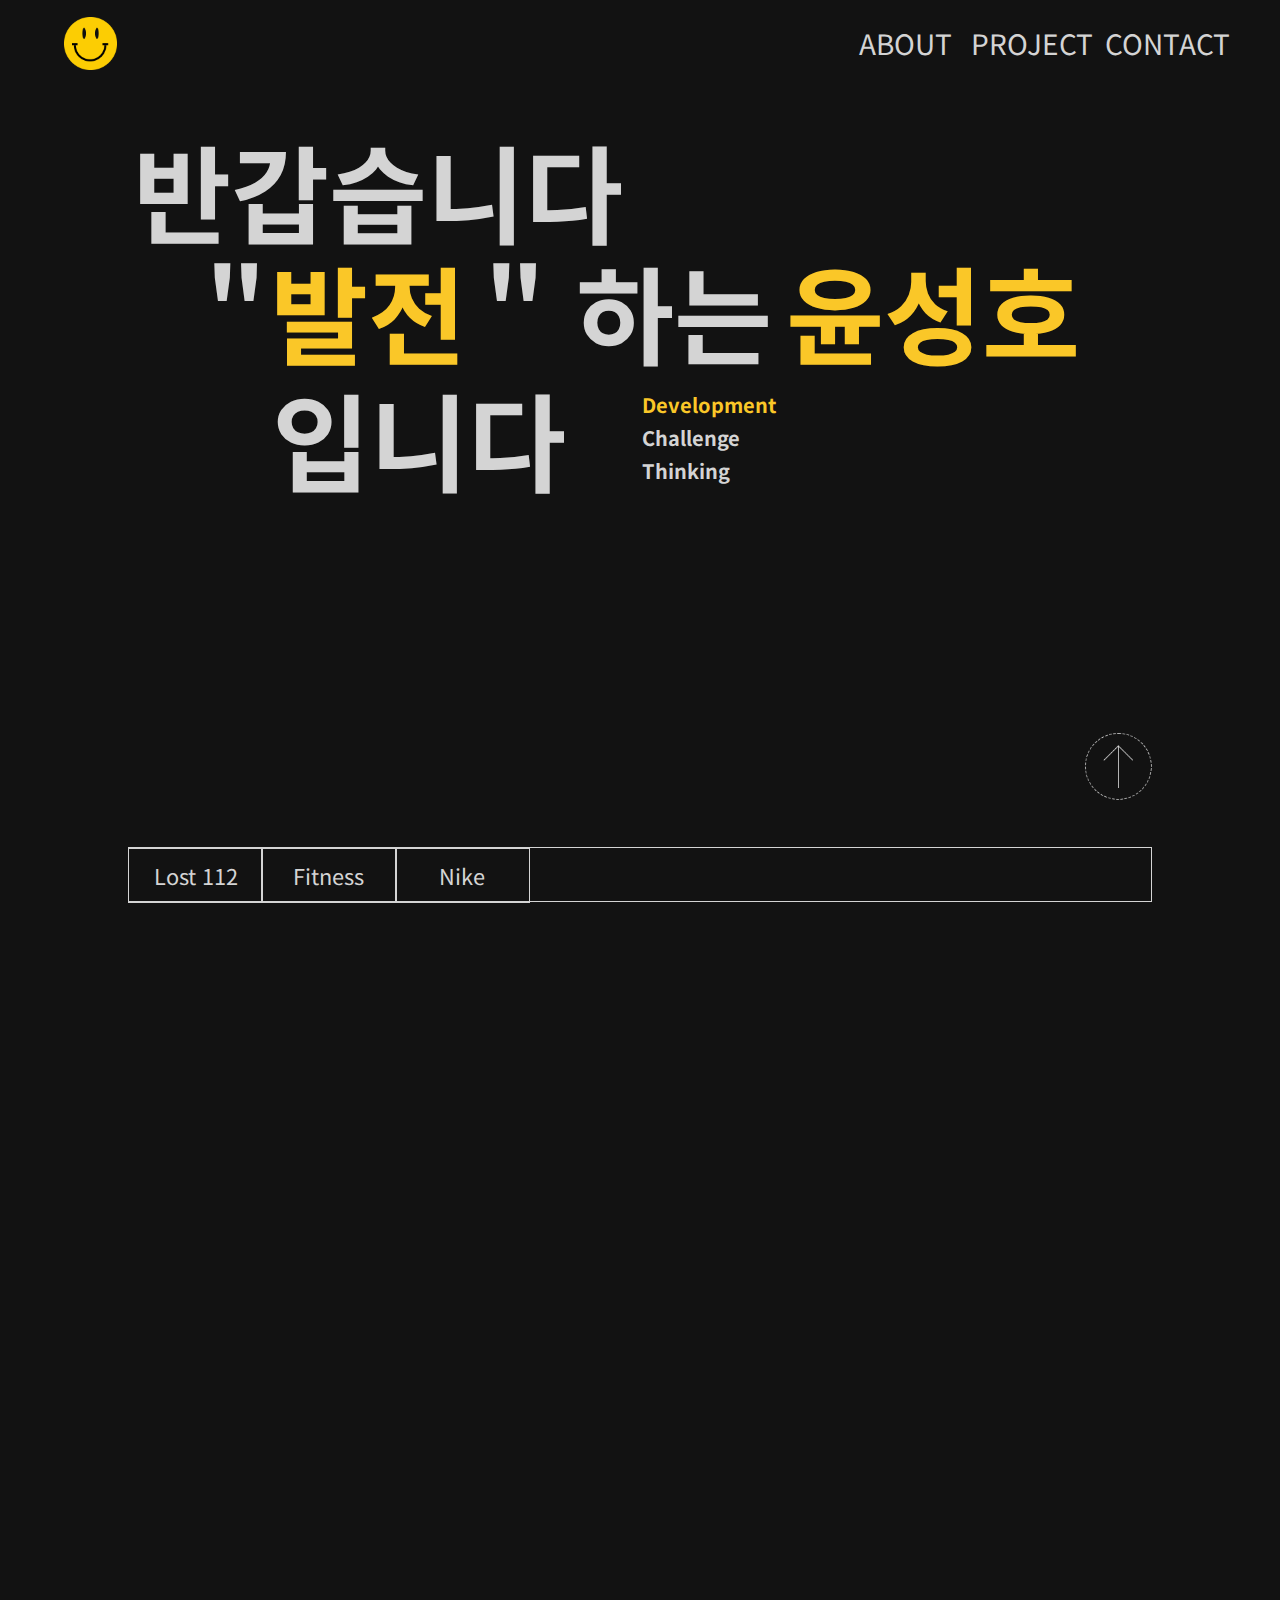
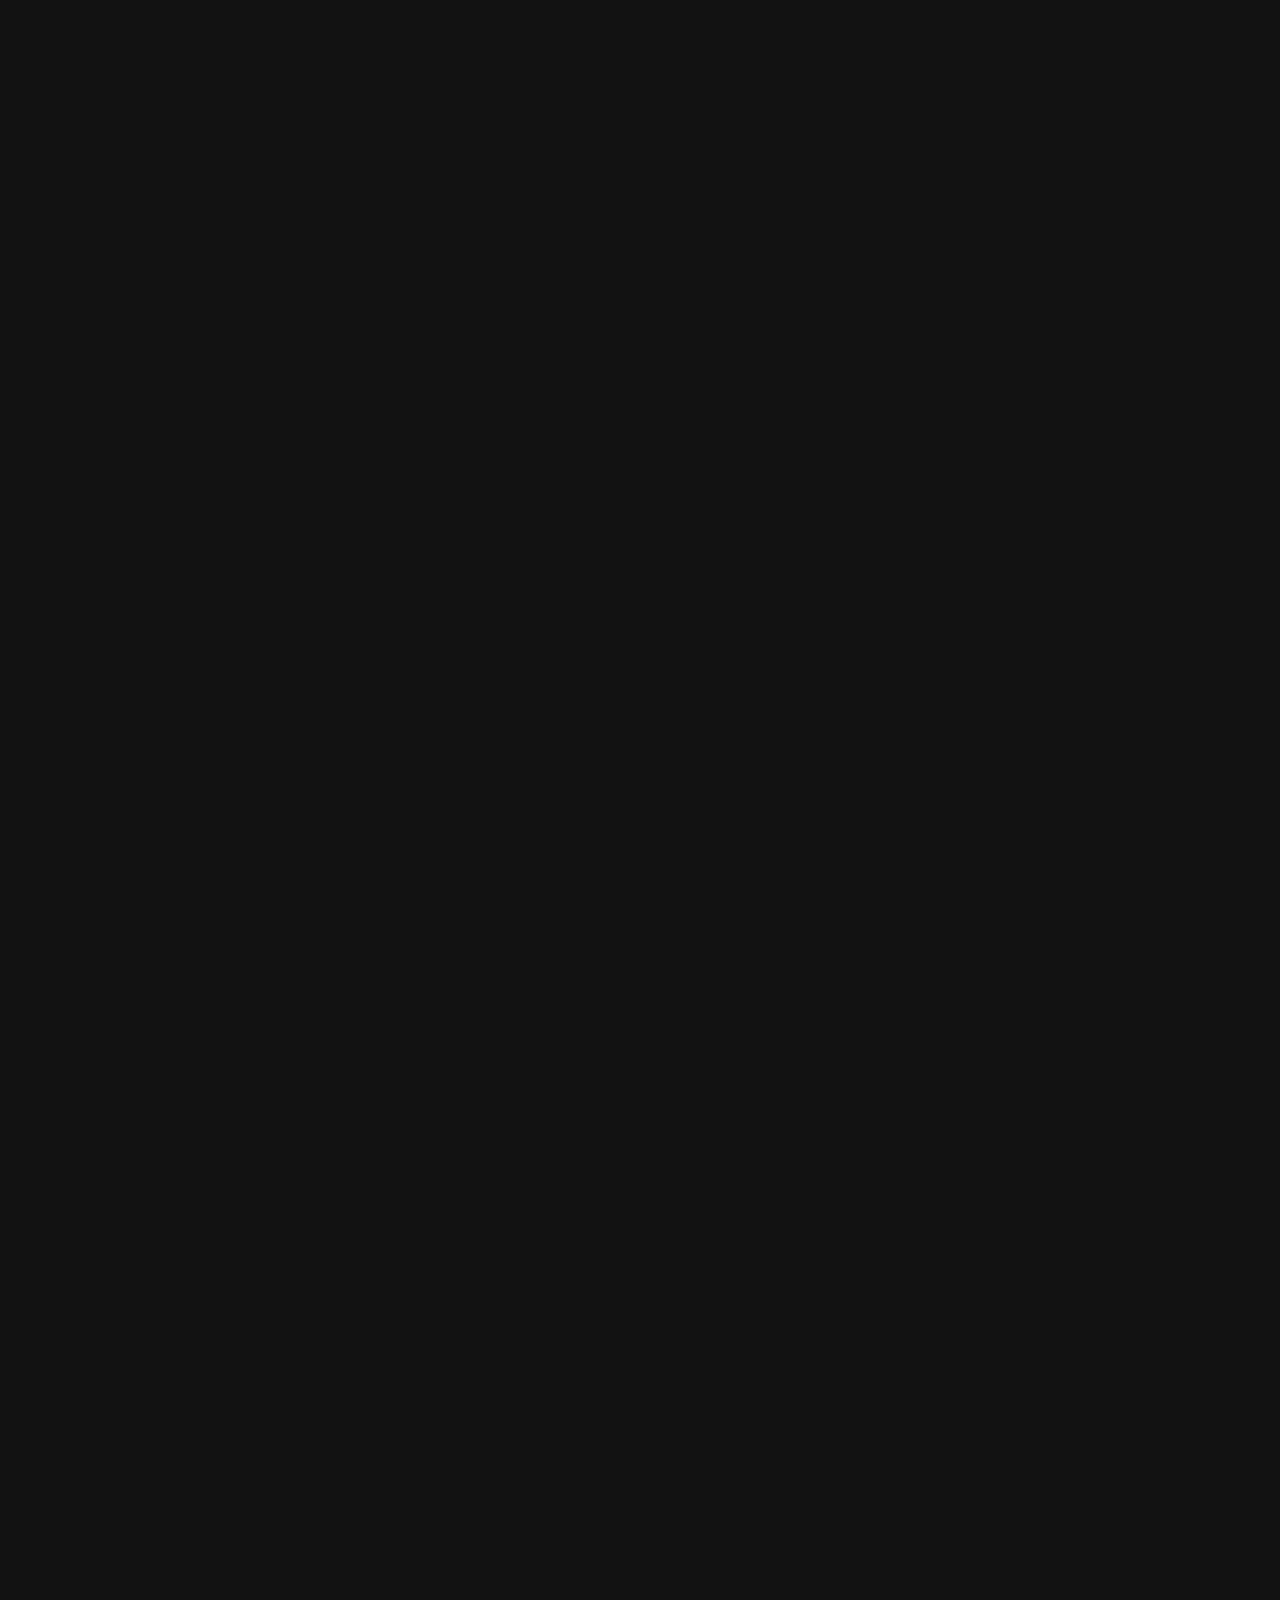
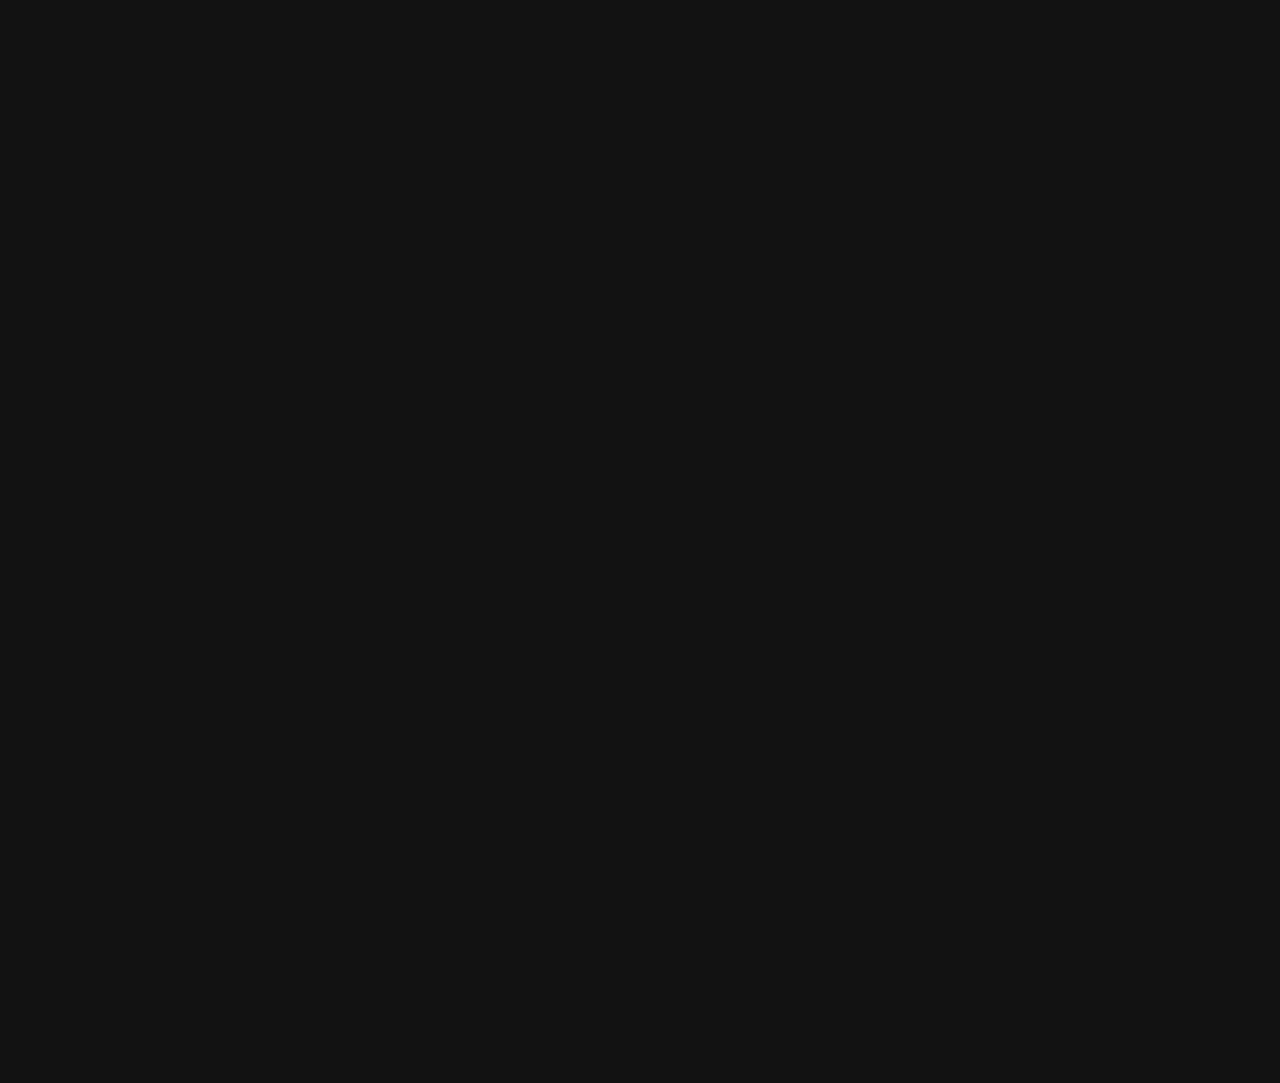
==== index.html @ 742f025a "project info : Lost112 (temporary)" ====
<!DOCTYPE html>
<html lang="ko">
    <head>
        <meta charset="UTF-8">
        <meta name="viewport" content="width=device-width,initial-scale=1,minimum-scale=1,maximum-scale=1,user-scalable=no">
        <title>윤성호의 포트폴리오입니다.</title>
        <!-- open graph -->
        <meta property="og:title" content="윤성호">
        <meta property="og:description" content="윤성호의 포트폴리오입니다.">
        <meta property="og:image" content="https://raw.githubusercontent.com/ahfo0/2022-Portfolio/main/images/og.png">
        <meta property="og:url" content="https://220207.netlify.app">
        <!-- favicon -->
        <link rel="apple-touch-icon" sizes="57x57" href="favicon/apple-icon-57x57.png">
        <link rel="apple-touch-icon" sizes="60x60" href="favicon/apple-icon-60x60.png">
        <link rel="apple-touch-icon" sizes="72x72" href="favicon/apple-icon-72x72.png">
        <link rel="apple-touch-icon" sizes="76x76" href="favicon/apple-icon-76x76.png">
        <link rel="apple-touch-icon" sizes="114x114" href="favicon/apple-icon-114x114.png">
        <link rel="apple-touch-icon" sizes="120x120" href="favicon/apple-icon-120x120.png">
        <link rel="apple-touch-icon" sizes="144x144" href="favicon/apple-icon-144x144.png">
        <link rel="apple-touch-icon" sizes="152x152" href="favicon/apple-icon-152x152.png">
        <link rel="apple-touch-icon" sizes="180x180" href="favicon/apple-icon-180x180.png">
        <link rel="icon" type="image/png" sizes="192x192"  href="favicon/android-icon-192x192.png">
        <link rel="icon" type="image/png" sizes="32x32" href="favicon/favicon-32x32.png">
        <link rel="icon" type="image/png" sizes="96x96" href="favicon/favicon-96x96.png">
        <link rel="icon" type="image/png" sizes="16x16" href="favicon/favicon-16x16.png">
        <link rel="manifest" href="favicon/manifest.json">
        <meta name="msapplication-TileColor" content="#ffffff">
        <meta name="msapplication-TileImage" content="favicon/ms-icon-144x144.png">
        <meta name="theme-color" content="#ffffff">

        <!-- fonts -->
        <link rel="preconnect" href="https://fonts.googleapis.com">
        <link rel="preconnect" href="https://fonts.gstatic.com" crossorigin>
        <link href="https://fonts.googleapis.com/css2?family=Noto+Sans+KR:wght@100;300;400;500;700;900&display=swap" rel="stylesheet">

        <link rel="stylesheet" href="common/normalize.css">
        <!-- aos local-->
        <!-- <script src="common/aos.js"></script>
        <link rel="stylesheet" href="common/aos.css"> -->
        <!-- aos CDN -->
        <script src="https://unpkg.com/aos@2.3.1/dist/aos.js"></script> 
        <link href="https://unpkg.com/aos@2.3.1/dist/aos.css" rel="stylesheet">
        <!-- jQuery -->
        <script src="https://code.jquery.com/jquery-3.4.1.js"   
	    integrity="sha256-WpOohJOqMqqyKL9FccASB9O0KwACQJpFTUBLTYOVvVU="   
	    crossorigin="anonymous"></script>

        <link rel="stylesheet" href="css/index.css">
    </head>
    <body>
        <script>AOS.init();</script>
        <nav id="nav">
            <div id="home"></div>
            <a id ="home2" href="#"></a>
            <div id="portfolio_nav">
                <ul>
                    <li><a href="project_Lost112.html" id="lost112">Lost 112</a></li>
                    <li><a href="project_Fitness.html" id="fitness">Fitness</a></li>
                    <li><a href="project_Nike.html" id="nike">Nike</a></li>
                    <li><a href=""></a></li>
                    <li><a href=""></a></li>
                </ul>
            </div>
        </nav>
        <header>
            <div id="header">
                <div id="logo"></div>
                <div id="menu">
                    <ul>
                        <li><a href="#about" id="go_about">about</a></li>
                        <li><a href="#project" id="go_project">project</a></li>
                        <li><a href="#contact" id="go_contact">contact</a></li>
                    </ul>
                </div>
            </div>
        </header>
        <main>
            <div id="main1">
                <div id="main1_1">
                    <h2 class="container-scroller_item"> 반갑습니다</h2>
                    <h2 class="container-scroller_item"> 안녕하세요</h2>
                    <h2 class="container-scroller_item"> 감사합니다</h2>
                    <h2 class="container-scroller_item"> 반갑습니다</h2>
                </div>
                <div id="main1_2">
                    <div>"</div>
                    <div class="container-scroller_item">발전</div>
                    <div class="container-scroller_item">도전</div>
                    <div class="container-scroller_item">생각</div>
                    <div class="container-scroller_item">발전</div>
                    <div>" 하는 </div>
                    <div>윤성호</div>
                </div>
                <div id="main1_3">
                    <h2>입니다</h2>
                    <div id="main1_3_2">
                        <h3 class="main1_3_2_color">Development</h3>
                        <h3>Challenge</h3>
                        <h3>Thinking</h3>
                    </div>
                </div>
            </div>
            <div id="main2" >
                <div id="about"></div>
                <div data-aos="fade-down" data-aos-delay="250">
                    <h3>사용자 친화적인 웹사이트를 위한 <span>방법</span>을 찾아 <br>
                        스스로 생각, 도전, 발전하고 있습니다.
                    </h3>
                </div>
            </div>
            <div id="main3" data-aos="fade-down" data-aos-delay="600">
                <div id="main3_1">
                    <h4>HTML5 & CSS3</h4>
                    <p>- 웹 접근성 및 표준화에 맞춘 제작</p>
                    <p>- 미디어 쿼리를 이용한 반응형 웹 제작</p>
                    <p>- 애니메이션을 활용한 모션 활용</p>
                </div>
                <div id="main3_2">
                    <h4>JavaScript(ES6)</h4>
                    <p>- 자바스크립트 ES6 문법 이해</p>
                    <p>- 게시판 슬라이드를 비롯한 다양한 움직임 구현</p>
                </div>
                <div id="main3_3">
                    <h4>Git & GitHub</h4>
                    <p>- 작업물 소스코드 저장 및 버전관리</p>
                    <p>- 웹 호스팅 서비스 사용 가능</p>
                </div>
                <div id="main3_4">
                    <h4>Zeplin</h4>
                    <p>- 디자이너와의 협업시 공동 작업 가능</p>
                    <p>- 디자인 품질의 유지 및 관리 용이</p>
                </div>
                <div id="main3_5">
                    <h4>Open API</h4>
                    <p>- Netlify API를 활용하여 Git에 저장한</p>
                    <p>작업물을 배포</p>
                    <p>- 사이트 유지 및 보수를 수월하게 처리</p>
                </div>
                <div id="main3_6">
                    <h4>Photoshop<br>&<br>Illustrator<br>&<br>XD</h4>
                    <p>- UI/UX를 고려한 이미지 편집 & 디자인</p>
                    <p>(스플래시 이미지, git등)</p>
                    <p>- 웹 & 앱 디자인 프로토타입 제작</p>
                    <p>- XD와 Zeplin을 연동하여 협업</p>
                </div>
            </div>
            <div id="main4">
                <div id="project"></div>
                <div data-aos="fade-down" data-aos-delay="250">
                    <h3>지금까지 작업한 <span>프로젝트</span>입니다.</h3>
                </div>
            </div>
            <div id="main5">
                <div id="main5_1" data-aos="fade-right" data-aos-delay="450" style="cursor: pointer;" onclick="location.href='project_Lost112.html';"> 
                    <h3>LOST 112</h3>
                    <p>UI / UX design renewal</p>  
                </div>
                <div id="main5_2" data-aos="fade-left" data-aos-delay="850" style="cursor: pointer;" onclick="location.href='project_Fitness.html';">
                    <h3>FITNESS</h3>
                    <p>Responsive website</p>
                </div>
                <div id="main5_3" data-aos="fade-right" data-aos-delay="500" style="cursor: pointer;" onclick="location.href='project_Nike.html';">
                    <h3>NIKE</h3>
                    <p>Responsive website</p>
                </div>
                <div id="main5_4" data-aos="fade-left" data-aos-delay="800" style="cursor: pointer;" onclick="location.href='#';">
                    <h3>미정</h3>
                    <p>Responsive website</p>
                </div>
                <div id="main5_5" data-aos="fade-right" data-aos-delay="650" style="cursor: pointer;" onclick="location.href='#';">    
                    <h3>미정</h3>
                    <p>Responsive website</p> 
                </div>
            </div>
        </main>
        <footer>
            <div id="contact"></div>
            <div id="footer_top" data-aos="fade-down"  data-aos-delay="600">
                <div>
                    <h2>감사합니다</h2>
                    <ul>
                        <li><a href="tel:010-3423-8527"></a></li>
                        <li><a href=""></a></li>
                        <li><a href="mailto:ahfo0@naver.com"></a></li>
                        <li><a href="https://github.com/ahfo0" target="_blank"></a></li>
                    </ul>
                </div>                
            </div>
            <div id="footer_bottom" data-aos="fade-up"  data-aos-delay="650">
                <p>Copyright ⓒ 2022 all rights reserved <span>윤성호의 포트폴리오</span> 입니다</p>
            </div>
        </footer>
        <!-- 스크롤 관련 js-->
        <script>
            // 상단 헤더 스크롤 연동 Jquery
            $(function(){ 
                var lastScrollTop = 0, delta = 15; 
                $(window).scroll(function(event){ var st = $(this).scrollTop(); if(Math.abs(lastScrollTop - st) <= delta)
                return; // 스크롤값을 받아서 리턴한다. 
                if ((st > lastScrollTop) && (lastScrollTop>0)) { $("#header").css("top","-6.77vw"); // 스크롤을 내렸을때 #header의 CSS 속성중 top 값을 변경한다. 
                } else { $("#header").css("top","0"); // 스크롤을 올렸을때 #header의 CSS 속성중 top 값을 변경한다.
             } lastScrollTop = st; }); });
            
            // 하단 네비게이션 스크롤 연동
            
            document.querySelector('#nav').style.bottom = "-4.166vw";
            window.addEventListener('scroll',()=>{
                // console.log('스크롤');
                if(document.querySelector('html').scrollTop > 10) {
                    document.querySelector('#nav').style.bottom = "0";
                } else{
                    document.querySelector('#nav').style.bottom = "-4.166vw";
                }
            });

            // home(위쪽 화살표) 눌러서 최상단으로 부드럽게 이동
            document.querySelector('#home').addEventListener('click',(e) =>{
                scrollTo({
                    top:0,
                    behavior:'smooth'
                });
            });
            // header의 About Project Contact 부드럽게 이동 Jquery
            $("#go_about").click(function() {
            $('html, body').animate({
                scrollTop: $("#about").offset().top
            }, 2000);
            });
            $("#go_project").click(function() {
            $('html, body').animate({
                scrollTop: $("#project").offset().top
            }, 1800);
            });
            $("#go_contact").click(function() {
            $('html, body').animate({
                scrollTop: $("#contact").offset().top
            }, 1700);
            });
            // main1_3 interval color change jQuery
            $(function(){
            var idx = 1;
            setInterval(time, 2666);
            function time(){
            var box = $('#main1_3_2 h3');
            box.removeClass('main1_3_2_color');
            box.eq(idx).addClass('main1_3_2_color');
            idx++;
            if(idx >= box.length) idx= 0;
            }
});         
        </script>
    </body>
</html>
---- css/index.css ----
@charset "utf-8";
html{font-family:'Noto Sans KR',sans-serif; }
body{position:relative; margin:0 auto; background-color: #121212; color:#d4d4d4; overflow-x: hidden;}
span{color:#fac728;}
h2{font-size:8.333vw;}
nav{
    margin:0 auto;
    width:80vw;
    height:4.166vw;
    position:fixed;
    bottom:0;
    left:50vw;transform:translate(-50%,0);
    z-index:100;
    cursor: pointer;
    transition:0.5s;
}
nav #home{background:url(../images/go_top_circle.png) no-repeat; background-size:cover;
    width: 5.208vw; height: 5.208vw; position:fixed; bottom:7.8125vw; right:0; z-index: 100; 
animation-name:ani_1;
animation-duration:52.5s;
animation-delay:0s; 
animation-direction:alternate;
animation-timing-function:linear;
animation-iteration-count:infinite;
animation-fill-mode:none;
place-items: center; display:grid;}
@keyframes ani_1 {
    to{
       
        transform:rotate(3600deg);
    }
}
nav #home:hover{animation-play-state: paused;}
nav #home2 {background:url(../images/go_top.png) no-repeat; background-size:cover; width: 5.208vw;  height: 5.208vw; position:fixed; z-index: 10; bottom:7.8125vw; right:0; }
nav #portfolio_nav{
    height:4.166vw;
    margin:0 auto;   
    background-color:#121212;
}
nav #portfolio_nav ul{
    height:4.166vw;
    list-style: none;
    padding:0; margin:0;
    display:grid; grid-template-columns: repeat(5,10.416vw) 27.916vw;
    place-items:center;
    border:0.05208vw solid #d4d4d4;   
}
nav #portfolio_nav ul li{display:grid; width:10.416vw; height:4.166vw;  place-items:center; }
nav #portfolio_nav ul li a{display:grid; width:10.416vw; height:4.166vw;  place-items:center; text-decoration-line: none; color:#d4d4d4;font-size:1.7vw;}
nav #portfolio_nav ul li #lost112:hover{background-color: #316bb8; color:#121212; transition: all .45s;}
nav #portfolio_nav ul li #fitness:hover{background-color: #1da9fc; color:#121212; transition: all .45s;}
nav #portfolio_nav ul li #nike:hover{background-color: #f4631c; color:#121212; transition: all .45s;}
nav #portfolio_nav ul li:nth-child(1){grid-column:1/2; border:0.05208vw solid #d4d4d4;}
nav #portfolio_nav ul li:nth-child(2){grid-column:2/3; border:0.05208vw solid #d4d4d4;}
nav #portfolio_nav ul li:nth-child(3){grid-column:3/4; border:0.05208vw solid #d4d4d4;}
nav #portfolio_nav ul li:nth-child(4){grid-column:4/5}
nav #portfolio_nav ul li:nth-child(5){grid-column:5/6}
header{width:100vw; height:6.77vw; background-color: #121212;}
header #header{width:100vw; height:6.77vw; margin:0 auto; display:grid; grid-template:1.302vw 4.166vw 1.302vw /5vw 4.166vw 1fr 26.4298vw 5vw;position:fixed; top:0;  transition:0.5s; background-color: #121212; z-index:2000;}
header #header #logo{grid-row:2/3; grid-column:2/3; background:url(../images/logo.png) no-repeat; background-size:cover;}
header #header #menu{grid-row:2/3; text-transform: uppercase; grid-column:4/5;}
header #header #menu ul{list-style: none; padding:0; margin:0;display:grid; grid-template-columns: 4.2968vw 4.88vw 5.729vw 4.88vw 5.729vw;place-items: center;height:4.166vw;}
header #header #menu ul li a{ position:relative; }
header #header #menu ul li a:after{ content:''; width:0; height: 0.1562vw; background: #fac728; position: absolute; bottom:-0.5208vw; left:0; transition: all .3s; opacity:0;}
header #header #menu ul li a:hover:after{width:100%; opacity:1;}
header #header #menu ul li a:hover:before{left: 0;}
header #header #menu ul li:nth-child(1){grid-column:1/2;}
header #header #menu ul li:nth-child(2){grid-column:3/4;}
header #header #menu ul li:nth-child(3){grid-column:5/6;}
header #header #menu ul li a{color:#d4d4d4; text-decoration-line: none; font-size:2.1875vw;display:grid;}

main #main1{width:100vw; margin:3.385vw auto 15vw;}
main #main1 h2{margin:0.5208vw;}
main #main1 #main1_1{margin-left:10vw;height: 9.3746vw;overflow: hidden;
line-height:9.3746vw;}
#main1_1 .container-scroller_item {
    width: 100%;
    height: 9.3746vw;
    padding: 0 5px;
    font-weight: bold;
    font-size: 8.333vw;
    margin:0;
    /* animation:main1 8s cubic-bezier(0.645, 0.045, 0.355, 1) infinite;  */
}
main #main1 #main1_2{margin:0 auto; height: 9.3746vw; text-align:center; display:grid;grid-template:repeat(4,9.374vw)/16vw 4.8vw 15.83vw 24.8vw 23vw 16vw; font-size: 8.333vw;   overflow: hidden; font-weight:bold;}
#main1_2 .container-scroller_item {
    width: 100%;
    height: 9.3746vw;
    margin:0;
    animation:main1 8s cubic-bezier(0.645, 0.045, 0.355, 1) infinite; 
}
main #main1 #main1_2 div:nth-child(1){grid-row:1/2; grid-column:2/3}
main #main1 #main1_2 div:nth-child(2){grid-row:1/2; grid-column:3/4; color:#fac728;}
main #main1 #main1_2 div:nth-child(3){grid-row:2/3; grid-column:3/4; color:#fac728;}
main #main1 #main1_2 div:nth-child(4){grid-row:3/4; grid-column:3/4; color:#fac728;}
main #main1 #main1_2 div:nth-child(5){grid-row:4/5; grid-column:3/4; color:#fac728;}
main #main1 #main1_2 div:nth-child(6){grid-row:1/2; grid-column:4/5}
main #main1 #main1_2 div:nth-child(7){grid-row:1/2; grid-column:5/6; color:#fac728;}
main #main1 #main1_3{display:grid; grid-template-columns: 19.965vw 25.5208vw 5.208vw 9.375vw 3993vw;; place-items: center; margin:0 auto;}
main #main1 #main1_3 h2 {grid-column:2/3;}
main #main1 #main1_3 div{grid-column:4/5; font-size:1.5625vw;}
main #main1 #main1_3 div h3{margin: 0.7812vw; font-size:1.5625vw;}
.main1_3_2_color{color:#fac728;}
@keyframes main1 {
    0% {
        transform:translateY(0)
    }
    16.66% {
        transform:translateY(0)
    }
    33.33% {
        transform: translateY(-9.3746vw)
    }
    50% {
        transform: translateY(-9.3746vw)
    }
    66.66% {
        transform: translateY(-18.7492vw)
    }
    83.32% {
        transform: translateY(-18.7492vw)
    }
    100% {
        transform: translateY(-28.1238vw)
    }
}
main #main2 {margin:8.854vw auto 0; width:100vw;}
main #main2 div{margin:0 auto; width:80vw; border-top:0.05208vw solid #d4d4d4;border-bottom:0.05208vw solid #d4d4d4;}
main #main2 div h3{font-size:3.35vw; text-align:center;}
main #main2 #about{visibility: hidden; height:2.5vw;}
main #main3 {margin:7.8125vw auto 0; position:relative; height: 83.33vw;}
main #main3 div {border:0.05208vw solid #d4d4d4; border-radius:50%; width:28.645vw; height:28.645vw; display:grid; place-items: center; grid-template-rows:7.031vw 2.6041vw 3.125vw repeat(3,2.083vw) 0.5208vw; z-index:1; filter: blur(0.1vw);
    -webkit-filter: blur(0.1vw);}
main #main3 div h4{font-size:1.822vw; color:#fac728;margin:0; grid-row:2/3; font-weight:normal;}
main #main3 div p{font-size:1.0416vw; color:#d4d4d4; margin:0.5208vw;}
main #main3 div:hover{width:31.25vw; height:31.25vw;  border:0.05208vw solid rgba(57, 21, 214, 0.85); background-color:rgba(57, 21, 214, 0.85); filter: blur(0);
    -webkit-filter: blur(0); transition: all .4s; z-index:10;}
main #main3 div:hover h4{font-size:1.979vw; color:#fac728;margin:0; grid-row:2/3; font-weight:normal;}
main #main3 div:hover p{font-size:1.145vw; color:#d4d4d4; margin:0.625vw;}
main #main3 div p:nth-child(2){grid-row:4/5;}
main #main3 div p:nth-child(3){grid-row:5/6}
main #main3 div p:nth-child(4){grid-row:6/7}
main #main3 div p:nth-child(5){grid-row:7/8}
main #main3 #main3_1{position:absolute; left:9.65vw; }
main #main3 #main3_2{position:absolute; left:50vw; transform:translate(-50%,0);}
main #main3 #main3_3{position:absolute; right:9.65vw;}
main #main3 #main3_4{position:absolute; left:22.5vw; top:23.4375vw}
main #main3 #main3_5{position:absolute; right:22.5vw; top:23.4375vw;}
main #main3 #main3_6{position:absolute; top:46.875vw ;left:50vw; transform:translate(-50%,0);grid-template-rows:7.8125vw 2.604vw 5.5208vw repeat(4,2.08vw) 0.5208vw}
main #main3 #main3_6 h4{text-align:center;}
main #main4 {margin: 5.208vw auto 0; width:100vw;}
main #main4 div{margin:0 auto; width:80vw; border-top:0.05208vw solid #d4d4d4;border-bottom:0.05208vw solid #d4d4d4;}
main #main4 div h3{font-size:4.427vw; text-align:center;}
main #main4 #project{visibility: hidden; height:2.5vw;}
main #main5 {width:100vw; margin:0 auto; height: 104.16vw; display:grid; grid-template: 5.208vw repeat(20,4.6875vw) 5.208vw / 6vw repeat(11,8vw) 6vw;}
main #main5 p{font-size:1.5vw; margin:1vw; margin:0 auto; text-align: center; }
main #main5 h3{font-size: 5.5vw; font-weight:bold; margin:0 auto; text-align: center; line-height: 12vw; margin-top: 5vw;}
main #main5 #main5_1{width:40vw; height:28.125vw;  background-color: transparent;z-index: 1; grid-row: 2/8; grid-column:4/9; border:0.05208vw solid #d4d4d4; background-color: #121212; transition:0.4s}
main #main5 #main5_1:hover{color:#316bb8; border:0.05208vw solid #fac728;}
main #main5 #main5_2{width:40vw; height:28.125vw;  background-color: transparent;z-index: 5; grid-row: 7/13; grid-column:6/11; border:0.05208vw solid #d4d4d4; background-color: #121212; transition:0.4s}
main #main5 #main5_2:hover{color:#1da9fc; border:0.05208vw solid #fac728;}
main #main5 #main5_3{width:40vw; height:28.125vw;  background-color: transparent;z-index: 2; grid-row: 11/17; grid-column:2/7; border:0.05208vw solid #d4d4d4; background-color: #121212; transition:0.4s}
main #main5 #main5_3:hover{color:#f4631c; border:0.05208vw solid #fac728;}
main #main5 #main5_4{width:40vw; height:28.125vw; background-color: transparent;z-index: 4; grid-row:12/18; grid-column:7/12; border:0.05208vw solid #d4d4d4; background-color: #121212; transition:0.4s}
main #main5 #main5_4:hover{border:0.05208vw solid #fac728;}
main #main5 #main5_5{width:40vw; height:28.125vw; background-color: transparent;z-index: 3; grid-row:16/22; grid-column:3/8; border:0.05208vw solid #d4d4d4; background-color: #121212; transition:0.4s}
main #main5 #main5_5:hover{border:0.05208vw solid #fac728;}

footer{width:100vw; margin: 0 auto 9.635vw;}
footer #contact{visibility: hidden; height:5vw;}
footer #footer_top {display:grid; height:15.625vw; grid-template-columns:10vw 80vw 10vw ;align-items: end; justify-items: start; margin-top:10.416vw;}
footer #footer_top div{grid-column: 2/3; display:grid; grid-template-columns:42vw 38vw;}
footer #footer_top div h2{margin:0; grid-column:1/2; border-bottom:0.05208vw solid #d4d4d4;  padding-bottom:1.5625vw;}
footer #footer_top div ul{display:grid; grid-template-columns:3.645vw 0.855vw 3.645vw 0.855vw 3.645vw 0.855vw 3.645vw 0.855vw 20vw; padding:0; margin:0; list-style: none; grid-column: 2/3; align-items:end; border-bottom:0.05208vw solid #d4d4d4; padding-bottom:1.5625vw;}
footer #footer_top div ul li:nth-child(1){grid-column:1/2;  background:url(../images/phone.png) no-repeat; background-size:cover; width:3.645vw; height:3.645vw;}
footer #footer_top div ul li:nth-child(2){grid-column:3/4; background:url(../images/kakao_black.png) no-repeat; background-size:cover; width:3.645vw; height:3.645vw;}
footer #footer_top div ul li:nth-child(3){grid-column:5/6; background:url(../images/email_black.png) no-repeat; background-size:cover; width:3.645vw; height:3.645vw;}
footer #footer_top div ul li:nth-child(4){grid-column:7/8; background:url(../images/github_black.png) no-repeat; background-size:cover; width:3.645vw; height:3.645vw;}
footer #footer_top div ul li a{display:grid; width:3.125vw; height:3.125vw;}
footer #footer_bottom{padding-top:1.5625vw; margin-left:10vw;}
footer #footer_bottom p{font-size:1.5625vw;}
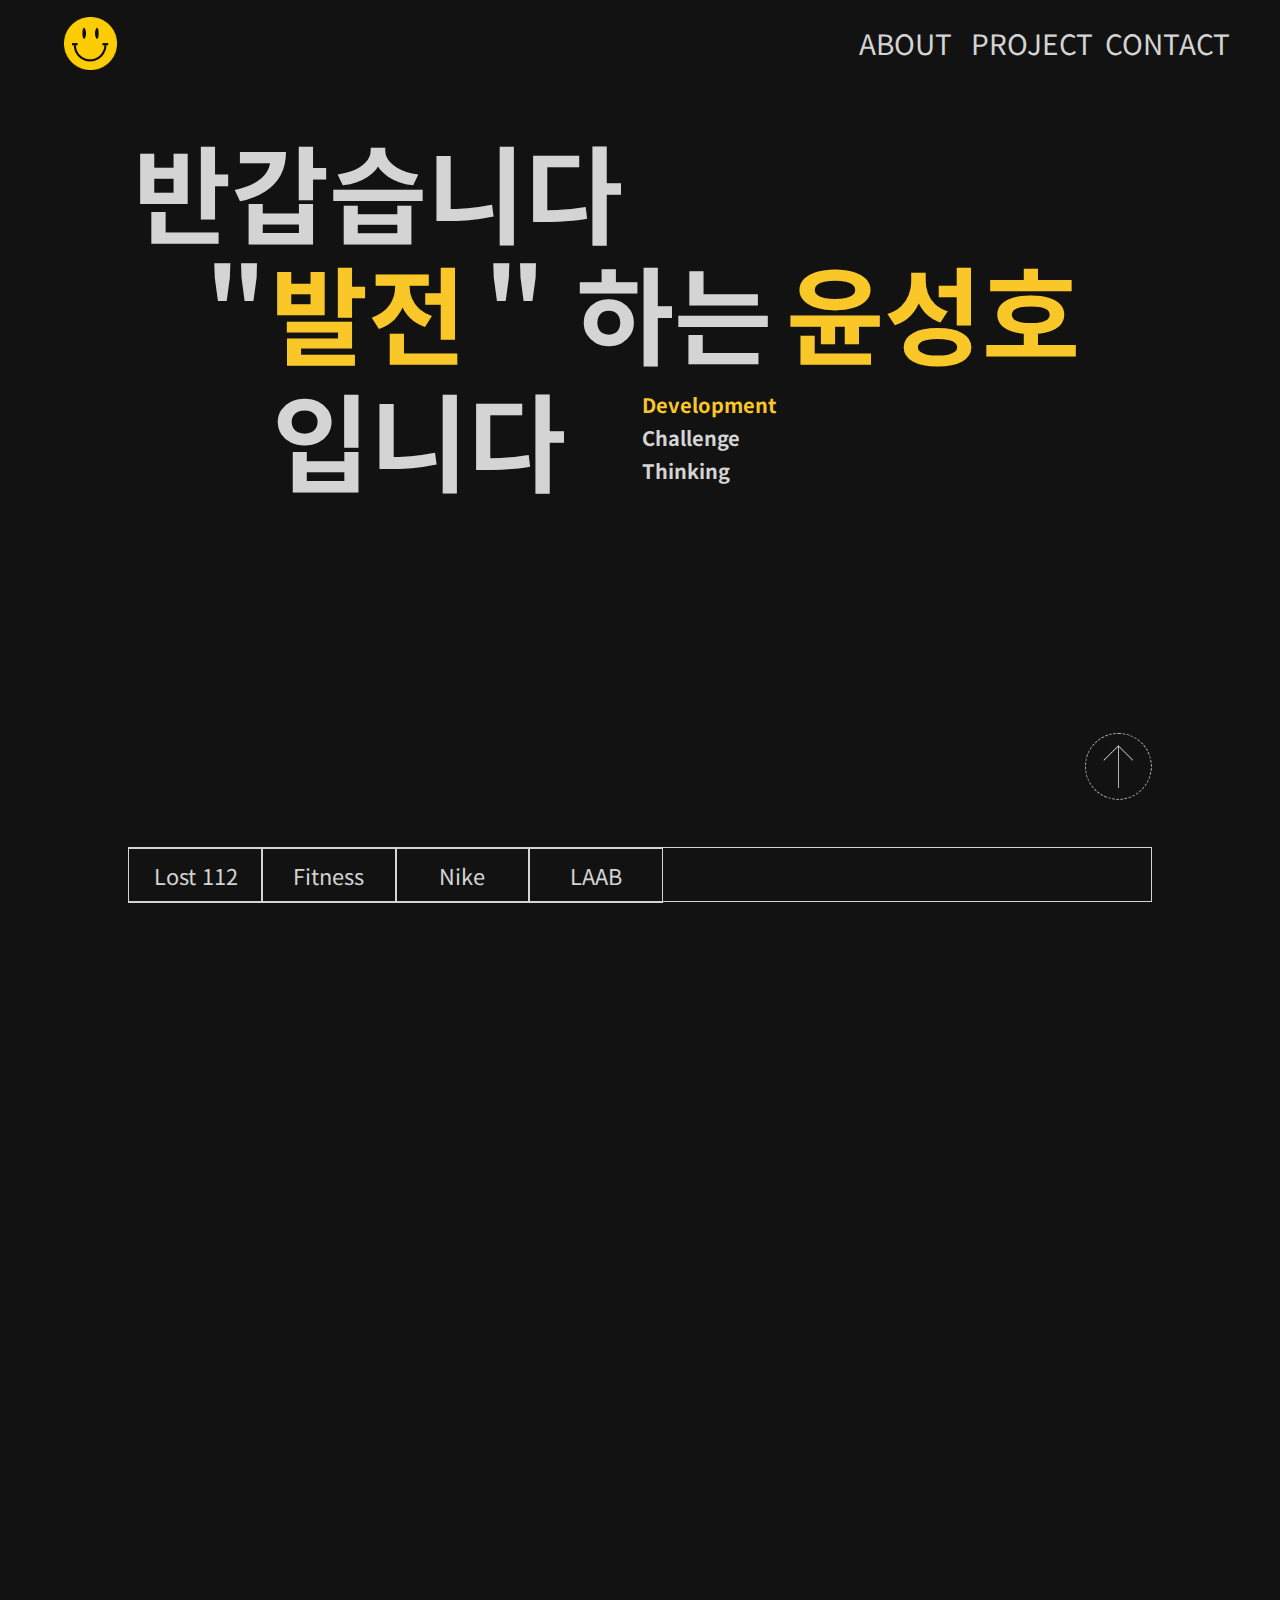
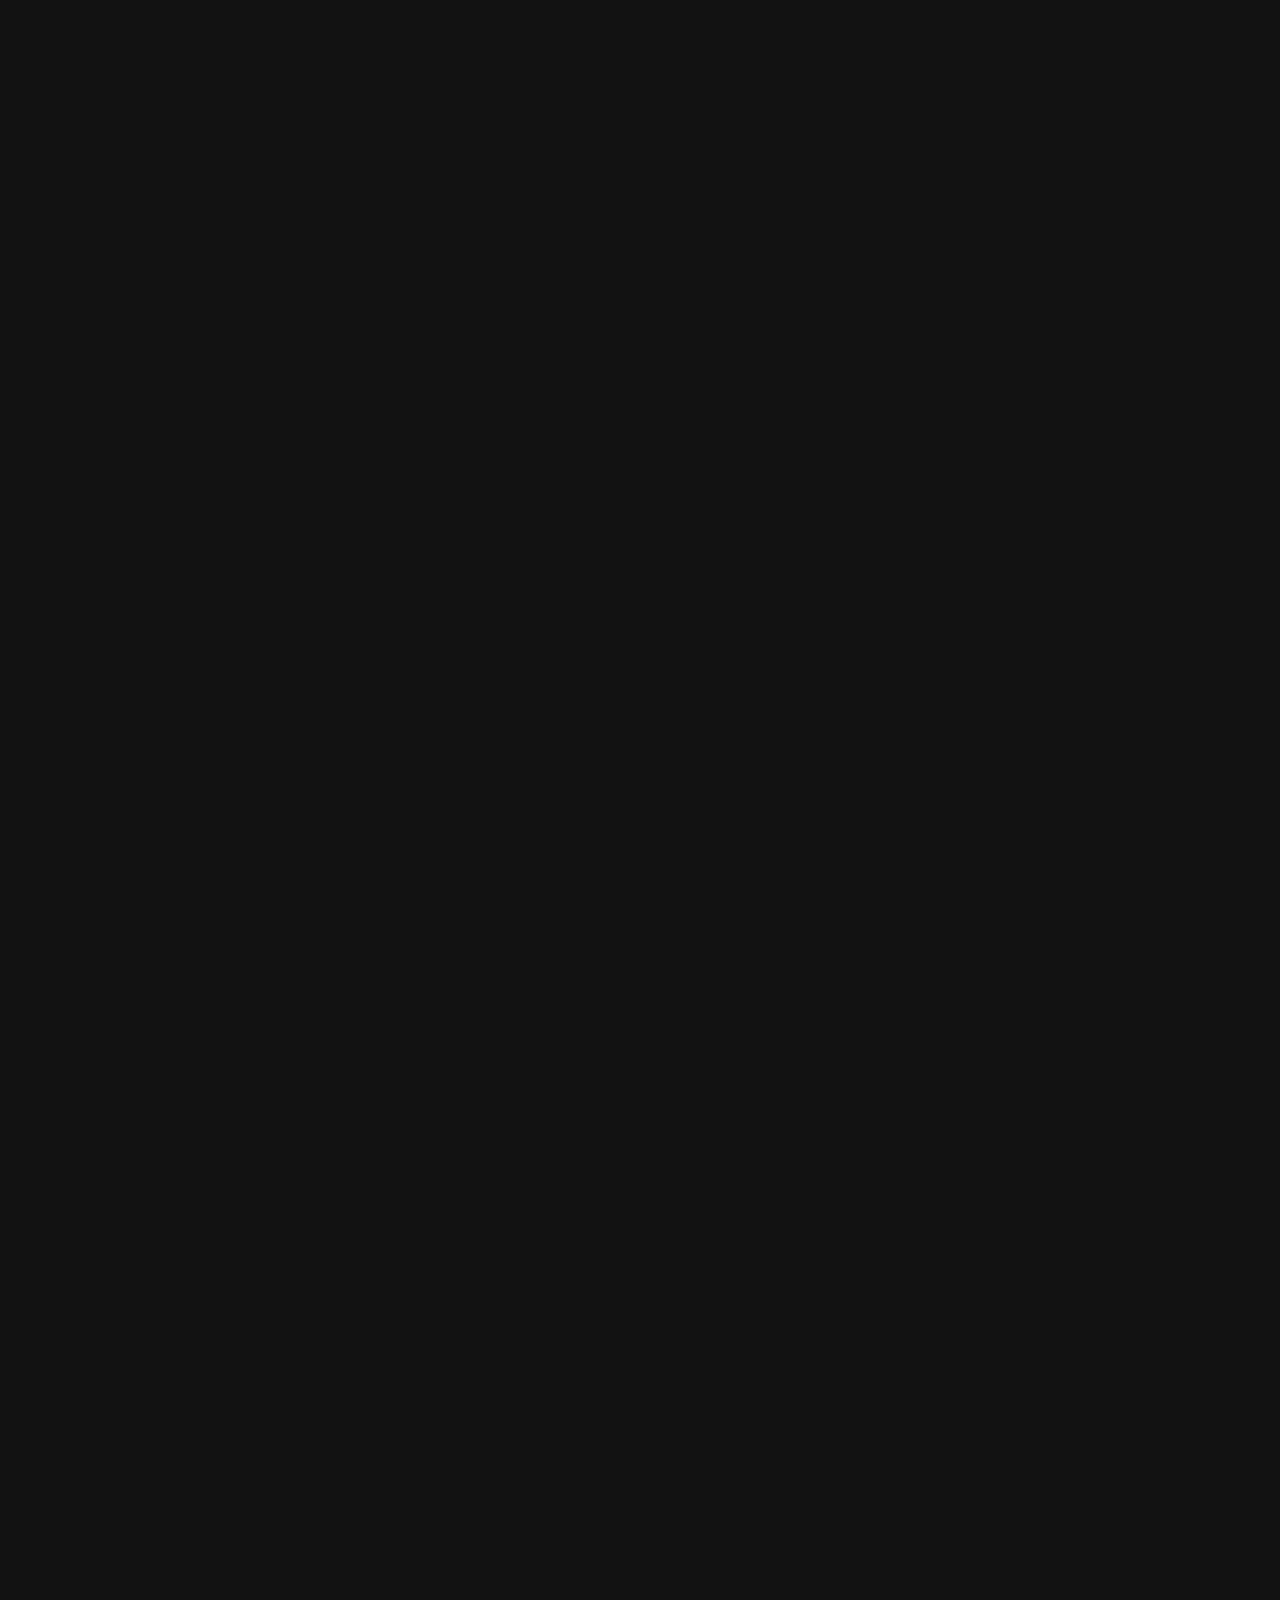
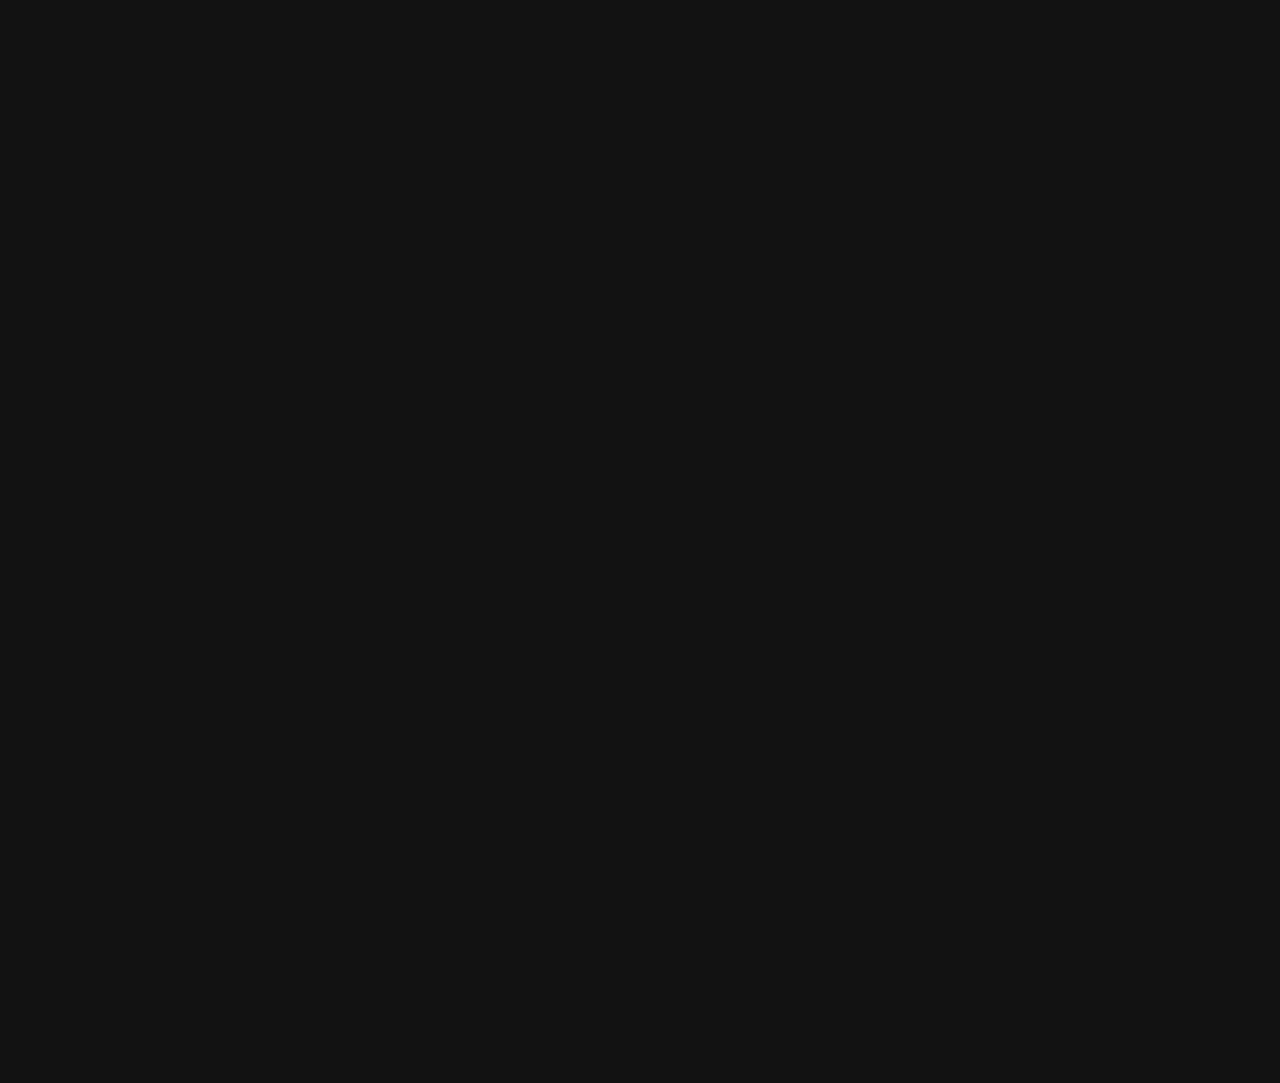
==== commit d91891f6: "add Project info : LAAB" ====
--- a/index.html
+++ b/index.html
@@ -57,7 +57,7 @@
                     <li><a href="project_Lost112.html" id="lost112">Lost 112</a></li>
                     <li><a href="project_Fitness.html" id="fitness">Fitness</a></li>
                     <li><a href="project_Nike.html" id="nike">Nike</a></li>
-                    <li><a href=""></a></li>
+                    <li><a href="project_LAAB.html" id="laab">LAAB</a></li>
                     <li><a href=""></a></li>
                 </ul>
             </div>
@@ -163,8 +163,8 @@
                     <h3>NIKE</h3>
                     <p>Responsive website</p>
                 </div>
-                <div id="main5_4" data-aos="fade-left" data-aos-delay="800" style="cursor: pointer;" onclick="location.href='#';">
-                    <h3>미정</h3>
+                <div id="main5_4" data-aos="fade-left" data-aos-delay="800" style="cursor: pointer;" onclick="location.href='project_LAAB.html';">
+                    <h3>LAAB</h3>
                     <p>Responsive website</p>
                 </div>
                 <div id="main5_5" data-aos="fade-right" data-aos-delay="650" style="cursor: pointer;" onclick="location.href='#';">    
--- a/css/index.css
+++ b/css/index.css
@@ -50,10 +50,11 @@
 nav #portfolio_nav ul li #lost112:hover{background-color: #316bb8; color:#121212; transition: all .45s;}
 nav #portfolio_nav ul li #fitness:hover{background-color: #1da9fc; color:#121212; transition: all .45s;}
 nav #portfolio_nav ul li #nike:hover{background-color: #f4631c; color:#121212; transition: all .45s;}
+nav #portfolio_nav ul li #laab:hover{background-color: #eda498; color:#121212; transition: all .45s;}
 nav #portfolio_nav ul li:nth-child(1){grid-column:1/2; border:0.05208vw solid #d4d4d4;}
 nav #portfolio_nav ul li:nth-child(2){grid-column:2/3; border:0.05208vw solid #d4d4d4;}
 nav #portfolio_nav ul li:nth-child(3){grid-column:3/4; border:0.05208vw solid #d4d4d4;}
-nav #portfolio_nav ul li:nth-child(4){grid-column:4/5}
+nav #portfolio_nav ul li:nth-child(4){grid-column:4/5; border:0.05208vw solid #d4d4d4}
 nav #portfolio_nav ul li:nth-child(5){grid-column:5/6}
 header{width:100vw; height:6.77vw; background-color: #121212;}
 header #header{width:100vw; height:6.77vw; margin:0 auto; display:grid; grid-template:1.302vw 4.166vw 1.302vw /5vw 4.166vw 1fr 26.4298vw 5vw;position:fixed; top:0;  transition:0.5s; background-color: #121212; z-index:2000;}
@@ -162,7 +163,7 @@
 main #main5 #main5_3{width:40vw; height:28.125vw;  background-color: transparent;z-index: 2; grid-row: 11/17; grid-column:2/7; border:0.05208vw solid #d4d4d4; background-color: #121212; transition:0.4s}
 main #main5 #main5_3:hover{color:#f4631c; border:0.05208vw solid #fac728;}
 main #main5 #main5_4{width:40vw; height:28.125vw; background-color: transparent;z-index: 4; grid-row:12/18; grid-column:7/12; border:0.05208vw solid #d4d4d4; background-color: #121212; transition:0.4s}
-main #main5 #main5_4:hover{border:0.05208vw solid #fac728;}
+main #main5 #main5_4:hover{color:#eda498; border:0.05208vw solid #fac728;}
 main #main5 #main5_5{width:40vw; height:28.125vw; background-color: transparent;z-index: 3; grid-row:16/22; grid-column:3/8; border:0.05208vw solid #d4d4d4; background-color: #121212; transition:0.4s}
 main #main5 #main5_5:hover{border:0.05208vw solid #fac728;}
 
